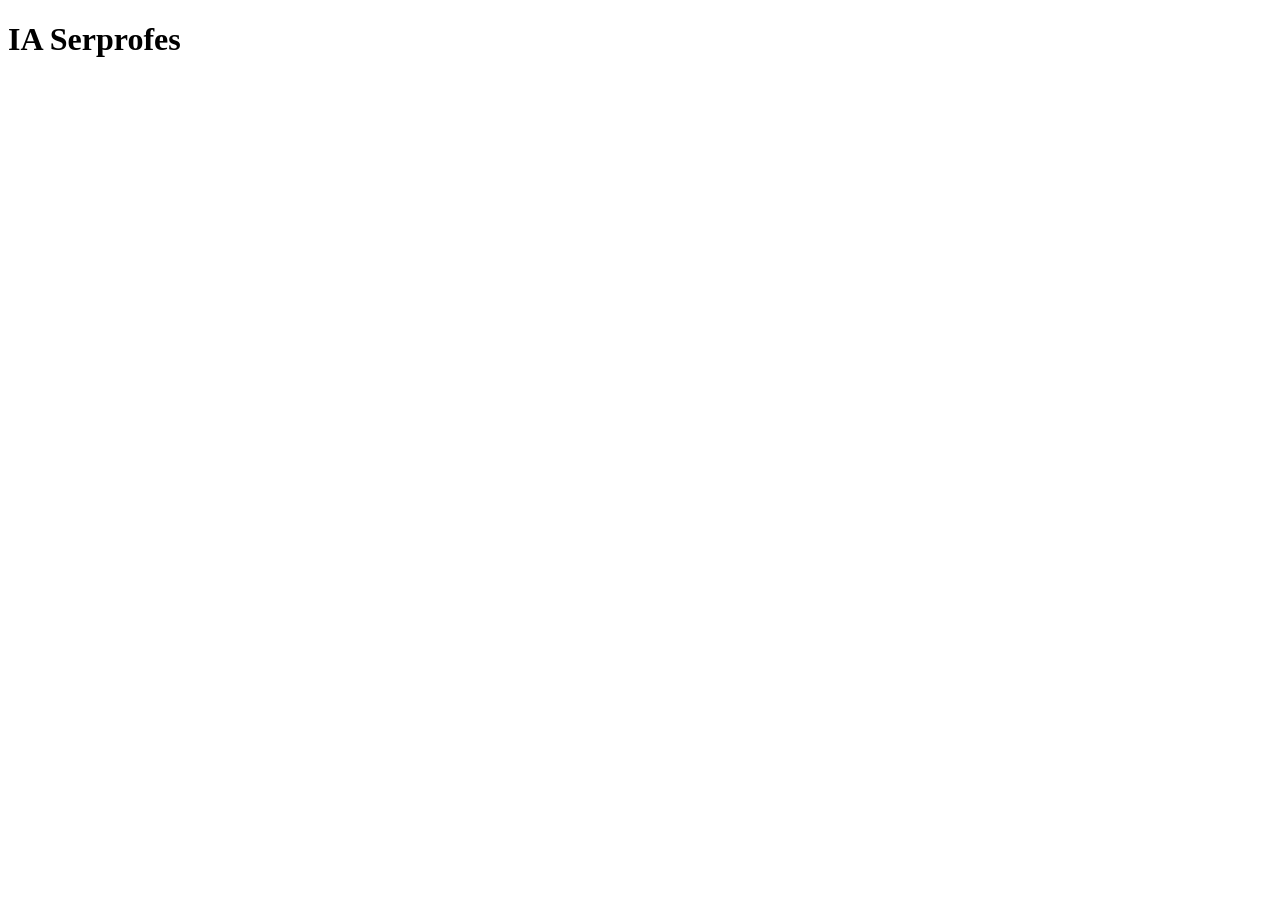
==== index.html @ cd30168e "se han agregado 2 imagenes de robots y modificado el html" ====
<!DOCTYPE html>
<html lang="en">
<head>
    <meta charset="UTF-8">
    <meta name="viewport" content="width=device-width, initial-scale=1.0">
    <title>Mi Startup de IA</title>
</head>
<body>
    <h1>IA Serprofes</h1>
</body>
</html>
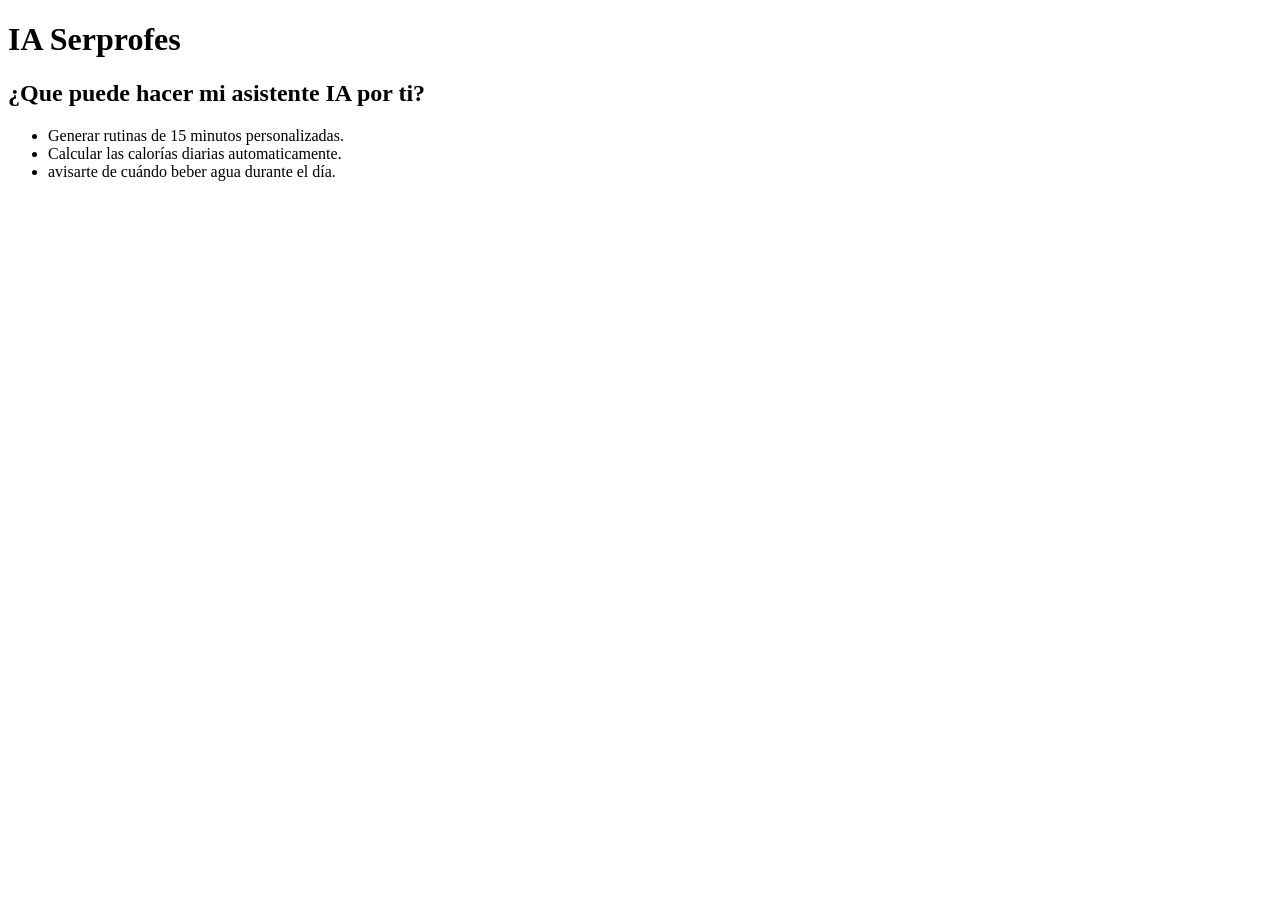
==== commit 42738037: "se ha modificado el archivo index" ====
--- a/index.html
+++ b/index.html
@@ -5,7 +5,17 @@
     <meta name="viewport" content="width=device-width, initial-scale=1.0">
     <title>Mi Startup de IA</title>
 </head>
-<body>
     <h1>IA Serprofes</h1>
+    <!-- La etiqueta h1 nos sirve para escribir subtitulos -->
+    <h2>¿Que puede hacer mi asistente IA por ti?</h2>
+    <!-- La etiqueta <ul> crea lista con puntos -->
+    <ul>
+        <li>Generar rutinas de 15 minutos personalizadas.</li>
+        <li>Calcular las calorías diarias automaticamente.</li>
+        <li>avisarte de cuándo beber agua durante el día.</li>
+    </ul>
+
+    <img src="https://i.blogs.es/2808b2/robot-apple/500_333.webp" alt="">
+    <img src="https://blog.lemontech.com/hs-fs/hubfs/Imported_Blog_Media/inteligencia-artificial-y-robotica-1.jpg?width=1200&height=720&name=inteligencia-artificial-y-robotica-1.jpg" alt="">
 </body>
 </html>
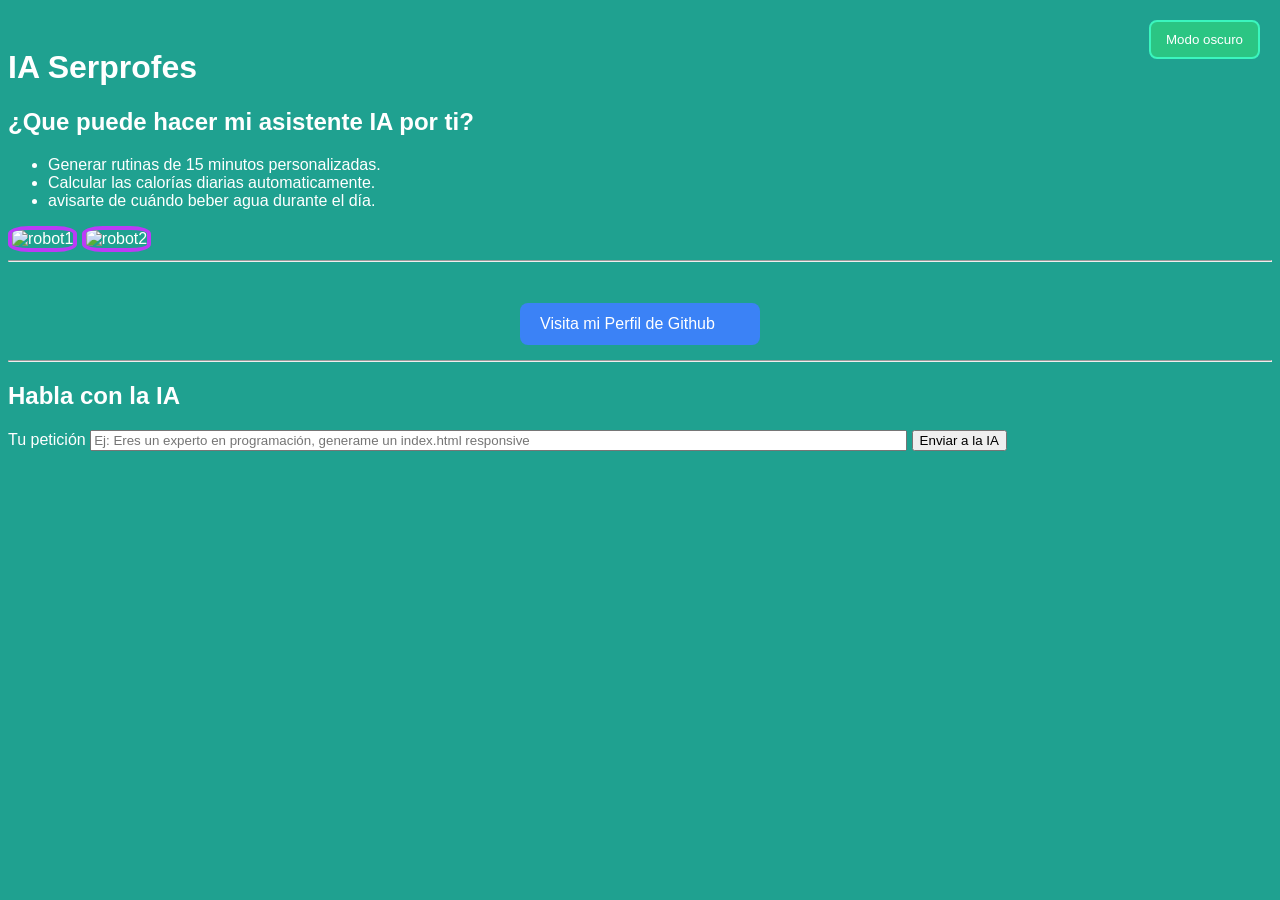
==== commit a5fe70a9: "He agregado fondo y formato a las imagenes, botones y enlace de github" ====
--- a/index.html
+++ b/index.html
@@ -1,6 +1,7 @@
 <!DOCTYPE html>
 <html lang="en">
 <head>
+    <link rel="stylesheet" href="styles.css">
     <meta charset="UTF-8">
     <meta name="viewport" content="width=device-width, initial-scale=1.0">
     <title>Mi Startup de IA</title>
@@ -14,8 +15,23 @@
         <li>Calcular las calorías diarias automaticamente.</li>
         <li>avisarte de cuándo beber agua durante el día.</li>
     </ul>
+    <img src="https://i.blogs.es/2808b2/robot-apple/500_333.webp" alt="robot1" class="Robot1">
+    <img src="https://blog.lemontech.com/hs-fs/hubfs/Imported_Blog_Media/inteligencia-artificial-y-robotica-1.jpg?width=1200&height=720&name=inteligencia-artificial-y-robotica-1.jpg" alt="robot2" class="Robot2">
+    </div>
+    <br>
+    <hr>
+    <br>
+    <a href="https://github.com/Lyonsheik" class="boton">Visita mi Perfil de Github</a>
 
-    <img src="https://i.blogs.es/2808b2/robot-apple/500_333.webp" alt="">
-    <img src="https://blog.lemontech.com/hs-fs/hubfs/Imported_Blog_Media/inteligencia-artificial-y-robotica-1.jpg?width=1200&height=720&name=inteligencia-artificial-y-robotica-1.jpg" alt="">
+    <hr>
+    <h2>Habla con la IA</h2>
+    <form>
+        <label>Tu petición</label>
+        <input type="text" placeholder="Ej: Eres un experto en programación, generame un index.html responsive" size="100">
+            <button type="button">Enviar a la IA</button>
+    </form>
+
+
 </body>
+<button id="theme-toggle"> Modo oscuro</button>
 </html>
--- a/styles.css
+++ b/styles.css
@@ -0,0 +1,52 @@
+body{
+    background-color: rgb(31, 161, 144);
+    color: white;
+    font-family: Arial, Helvetica, sans-serif;
+    padding-top: 20px;
+
+    .modo-oscuro{
+        background-color: bisque;
+        color: black;
+}
+
+.modo-oscuro .boton {
+
+    background-color: antiquewhite;
+    color: white;
+}
+
+#theme-toggle{
+    position:absolute;
+    top: 20px;
+    right: 20px;
+    background-color: #3bf6736c;
+    color: white;
+    border: 2px solid #3bf6be;
+    border-radius:  8px;
+    padding: 10px 15px;
+    cursor: pointer;
+}
+
+.boton {
+    background-color: #3b82f6;
+    color: white;
+    padding: 12px 20px;
+    border-radius: 8px;
+    text-decoration: none;
+    display: block;
+    margin: 15px auto;
+    width: 200px;
+
+}
+
+.Robot1{
+    width: 300px;
+    border-radius: 30%;
+    border: 4px solid #bb3bf6;
+}
+
+.Robot2{
+    width: 300px;
+    border-radius: 30%;
+    border: 4px solid #bb3bf6; 
+}
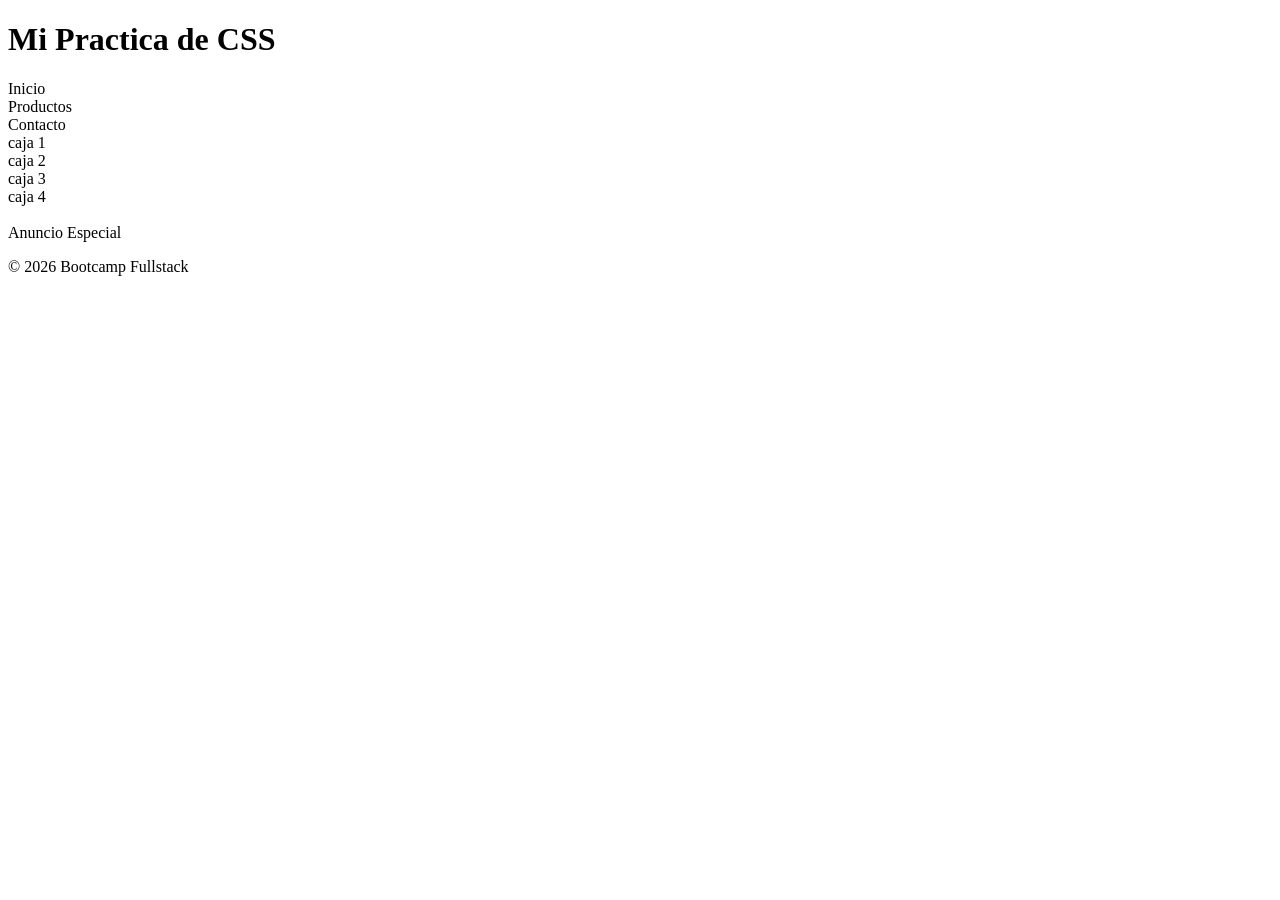
==== commit b52d7d45: "Se ha agregado un index.html" ====
--- a/index.html
+++ b/index.html
@@ -1,37 +1,36 @@
-<!DOCTYPE html>
+<!doctype html>
 <html lang="en">
-<head>
-    <link rel="stylesheet" href="styles.css">
-    <meta charset="UTF-8">
-    <meta name="viewport" content="width=device-width, initial-scale=1.0">
-    <title>Mi Startup de IA</title>
-</head>
-    <h1>IA Serprofes</h1>
-    <!-- La etiqueta h1 nos sirve para escribir subtitulos -->
-    <h2>¿Que puede hacer mi asistente IA por ti?</h2>
-    <!-- La etiqueta <ul> crea lista con puntos -->
-    <ul>
-        <li>Generar rutinas de 15 minutos personalizadas.</li>
-        <li>Calcular las calorías diarias automaticamente.</li>
-        <li>avisarte de cuándo beber agua durante el día.</li>
-    </ul>
-    <img src="https://i.blogs.es/2808b2/robot-apple/500_333.webp" alt="robot1" class="Robot1">
-    <img src="https://blog.lemontech.com/hs-fs/hubfs/Imported_Blog_Media/inteligencia-artificial-y-robotica-1.jpg?width=1200&height=720&name=inteligencia-artificial-y-robotica-1.jpg" alt="robot2" class="Robot2">
+  <head>
+    <meta charset="UTF-8" />
+    <meta name="viewport" content="width=device-width, initial-scale=1.0" />
+    <title>Document</title>
+  </head>
+  <body>
+    <header>
+      <h1>Mi Practica de CSS</h1>
+    </header>
+
+    <nav>
+      <div class="Link">Inicio</div>
+      <div class="Link">Productos</div>
+      <div class="Link">Contacto</div>
+    </nav>
+    <div class="Contenedor-Principal">
+      <main>
+        <div class="caja">caja 1</div>
+        <div class="caja">caja 2</div>
+        <div class="caja">caja 3</div>
+        <div class="caja">caja 4</div>
+
+        <img src="" alt="">
+      </main>
+
+      <aside>
+        <div class="anuncio">Anuncio Especial</div>
+      </aside>
     </div>
-    <br>
-    <hr>
-    <br>
-    <a href="https://github.com/Lyonsheik" class="boton">Visita mi Perfil de Github</a>
-
-    <hr>
-    <h2>Habla con la IA</h2>
-    <form>
-        <label>Tu petición</label>
-        <input type="text" placeholder="Ej: Eres un experto en programación, generame un index.html responsive" size="100">
-            <button type="button">Enviar a la IA</button>
-    </form>
-
-
-</body>
-<button id="theme-toggle"> Modo oscuro</button>
-</html>+    <footer>
+      <p>&COPY; 2026 Bootcamp Fullstack</p>
+    </footer>
+  </body>
+</html>
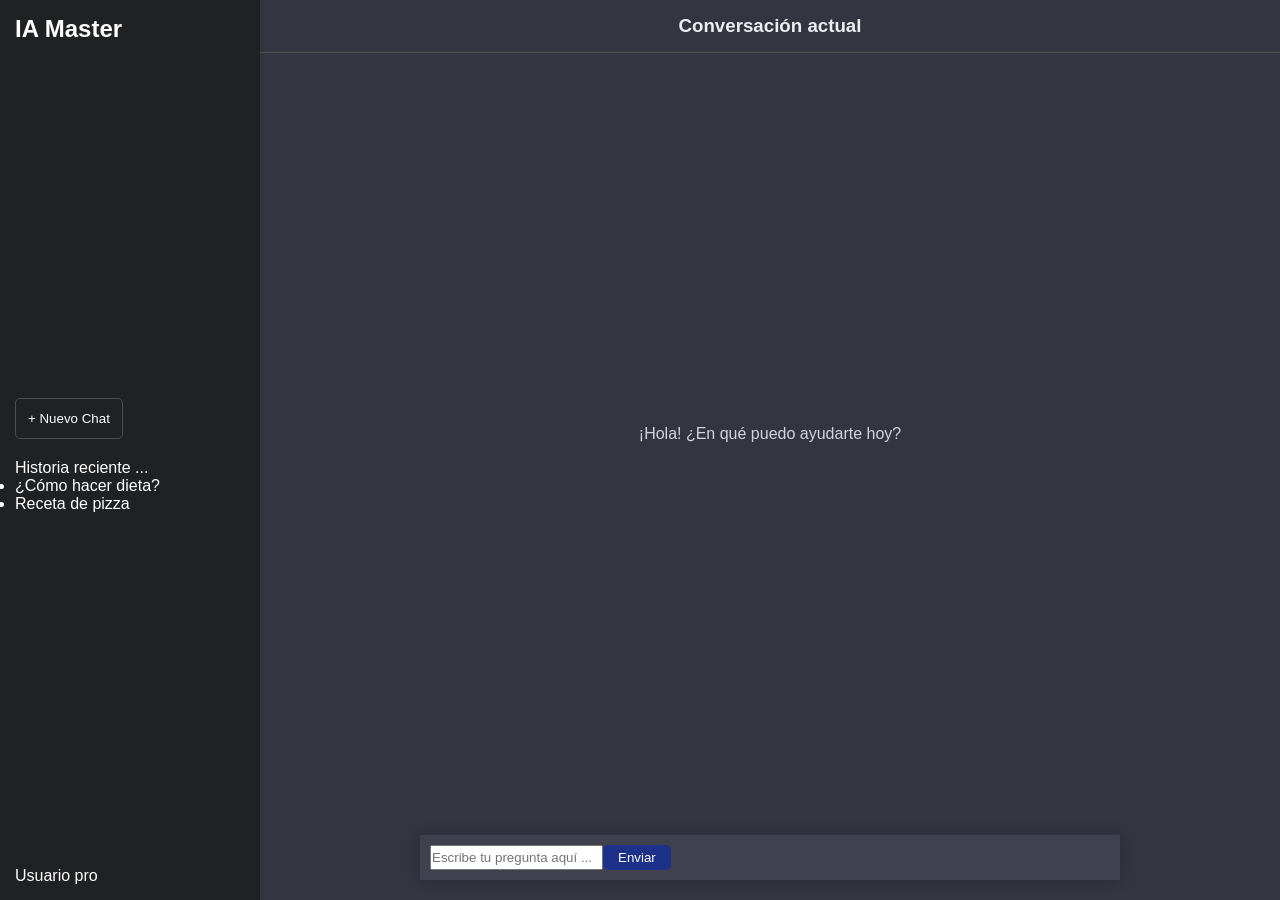
==== commit 98fe3932: "Se actualizó el index.html y style.css" ====
--- a/index.html
+++ b/index.html
@@ -1,36 +1,53 @@
-<!doctype html>
-<html lang="en">
-  <head>
-    <meta charset="UTF-8" />
+<!DOCTYPE html>
+<html lang="es">
+
+<head>
+    <meta charset="UTF-8">
     <meta name="viewport" content="width=device-width, initial-scale=1.0" />
-    <title>Document</title>
-  </head>
-  <body>
-    <header>
-      <h1>Mi Practica de CSS</h1>
-    </header>
+    <title>Mi IA SaaS - Panel de control</title>
+    <link rel="stylesheet" href="style.css" />
+</head>
 
-    <nav>
-      <div class="Link">Inicio</div>
-      <div class="Link">Productos</div>
-      <div class="Link">Contacto</div>
-    </nav>
-    <div class="Contenedor-Principal">
-      <main>
-        <div class="caja">caja 1</div>
-        <div class="caja">caja 2</div>
-        <div class="caja">caja 3</div>
-        <div class="caja">caja 4</div>
+<body>
+    <div class="app-container">
+        <aside class="sidebar">
+            <div class="logo-area">
+                <h2>IA Master</h2>
+            </div>
+            <nav class="menu-lateral">
+                <button>+ Nuevo Chat</button>
+                <div class="historial">
+                    <p>Historia reciente ...</p>
+                    <ul>
+                        <li>¿Cómo hacer dieta?</li>
+                        <li>Receta de pizza</li>
+                    </ul>
+                </div>
+            </nav>
+            <div class="perfil">
+                <span>Usuario pro</span>
+            </div>
+        </aside>
 
-        <img src="" alt="">
-      </main>
+        <main class="chat-area">
 
-      <aside>
-        <div class="anuncio">Anuncio Especial</div>
-      </aside>
+            <header class="chat-header">
+                <h3>Conversación actual</h3>
+            </header>
+
+            <section class="mensajes-container">
+                <div class="mensaje-ia">¡Hola! ¿En qué puedo ayudarte hoy?</div>
+            </section>
+
+            <footer class="input-area">
+                <form class="chat-form">
+                    <input type="text" placeholder="Escribe tu pregunta aquí ...">
+                    <button type="submit">Enviar</button>
+                </form>
+            </footer>
+        </main>
     </div>
-    <footer>
-      <p>&COPY; 2026 Bootcamp Fullstack</p>
-    </footer>
-  </body>
+</body>
+
 </html>
+
--- a/style.css
+++ b/style.css
@@ -0,0 +1,103 @@
+/* CSS PROYECTO SAAS */
+/* 1. RESETEO Y BASES */
+* {
+    margin: 0;
+    padding: 0;
+    box-sizing: border-box;
+    font-family: 'Segoe UI', Tahoma, Geneva, Verdana, sans-serif;
+}
+
+/* 2. LAYOUT PRINCIPAL (Flexbox)*/
+.app-container{
+    display: flex;
+    /*Ponemos sidebar y chat en fila*/
+
+    height: 100vh;
+    /*Ocupar el 100% de la altura de la ventana*/
+
+    overflow: hidden;
+    /*Evita que la web entera haga scroll*/
+}
+
+/*3. SIDEBAR (Barra lateral)*/
+.sidebar{
+    width: 260px; /*Ancho fijo para el menú*/
+    background-color: #202123; /*Color oscuro tipo CHATGPT*/
+    color: white;
+    display:flex;
+    flex-direction: column; /*Los elementos del menú van*/
+    justify-content:space-between; /*Logo arriba, perfil abajo*/
+    padding: 15px;
+    }
+
+    .menu-lateral button{
+        width: 100;
+        padding: 12px;
+        background: transparent;
+        border: 1px solid #4d4d4f;
+        color: white;
+        border-radius: 5px;
+        cursor: pointer;
+        margin-bottom: 20px;
+}
+
+
+/*AREA DE CHAT (Zona Central)*/
+.chat-area{
+flex-grow: 1; /* Ocupa TODO el espacio restante de la pantalla*/
+display: flex;
+flex-direction: column; /*Cabecera arriba, mensajes centro, input abajo*/
+background-color: #343541;
+}
+.chat-header{
+padding: 15px;
+border-bottom: 1px solid #4d4d4f;
+color: #ececf1;
+text-align: center;
+ }
+.mensajes-container{
+flex-grow: 1; /*Mensajes ocupan el centro*/
+padding: 40px;
+display: flex;
+justify-content: center; /*Centra horizontalmente*/
+align-items: center;/*Centra el contenido verticalmente*/
+}
+
+.mensaje-ia{
+color: #d1d5db;
+max-width: 600px;
+font: size 1.1rem;
+line-height: 1.6;
+}
+/*5FORMULARIO DE ENTRADA (input)*/
+.input-area{
+padding: 20px 40px;
+}
+
+.chat-form{
+    max-width: 700px;
+    margin: auto; /*centra el formulario en el medio*/
+    display: flex; /*El input y el boton en fila*/
+    background-color: #40414f;
+    padding: 10px;
+    border: radius 8px; 
+    box-shadow: 0 0 15px rgb(0, 0, 0, 0.2);
+}
+
+.chat-for input{
+    flex-grow: 1; /* El input estira todo lo que puede*/
+    background-color: transparent;
+    border: none; /*Sin borde*/
+    padding: 5px 15px;
+    border-radius: 5px;
+    cursor: pointer;
+}
+
+.chat-form button{
+    background-color: rgb(29, 49, 138);
+    color: white;
+    border: none;
+    padding: 5px 15px;
+    border-radius: 5px;
+    cursor: pointer;
+}
